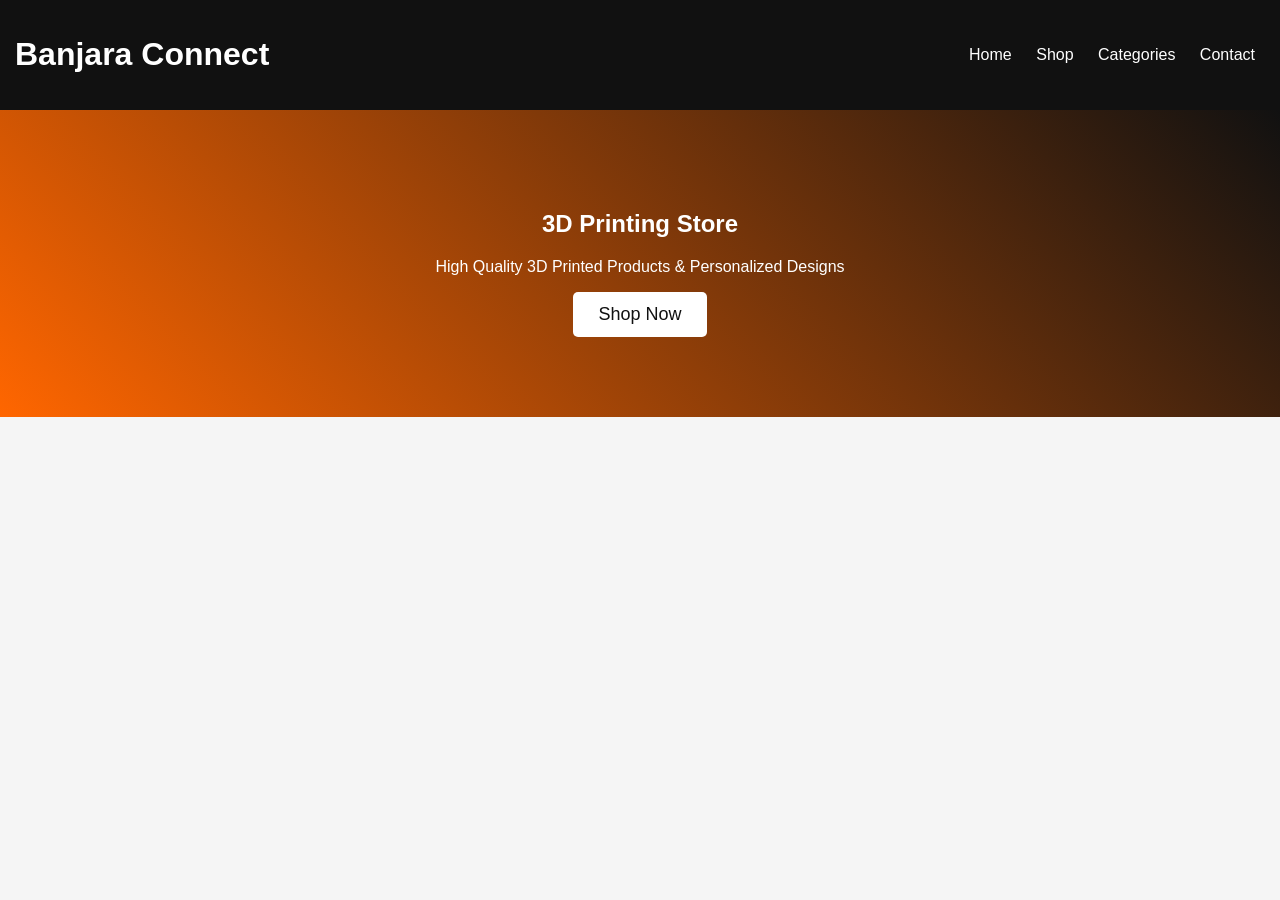
==== index.html @ 01ef3b02 "A Bbb" ====
<!DOCTYPE html>
<html lang="hi">
<head>
  <meta charset="UTF-8">
  <meta name="viewport" content="width=device-width, initial-scale=1.0">
  <title>Banjara Connect</title>

  <link rel="stylesheet" href="style.css">
</head>
<body>

<header>
  <h1>Banjara Connect</h1>
  <nav>
    <a href="#">Home</a>
    <a href="#">Shop</a>
    <a href="#">Categories</a>
    <a href="#">Contact</a>
  </nav>
</header>

<section class="hero">
  <h2>3D Printing Store</h2>
  <p>High Quality 3D Printed Products & Personalized Designs</p>
  <button>Shop Now</button>
</section>

<script src="script.js"></script>
</body>
</html>
---- style.css ----
body{
margin:0;
font-family:Arial,sans-serif;
background:#f5f5f5;
}

header{
background:#111;
color:white;
padding:15px;
display:flex;
justify-content:space-between;
align-items:center;
}

nav a{
color:white;
text-decoration:none;
margin:10px;
}

.hero{
text-align:center;
padding:80px 20px;
background:linear-gradient(45deg,#ff6600,#111);
color:white;
}

button{
padding:12px 25px;
border:none;
background:white;
color:#111;
font-size:18px;
border-radius:5px;
cursor:pointer;
}
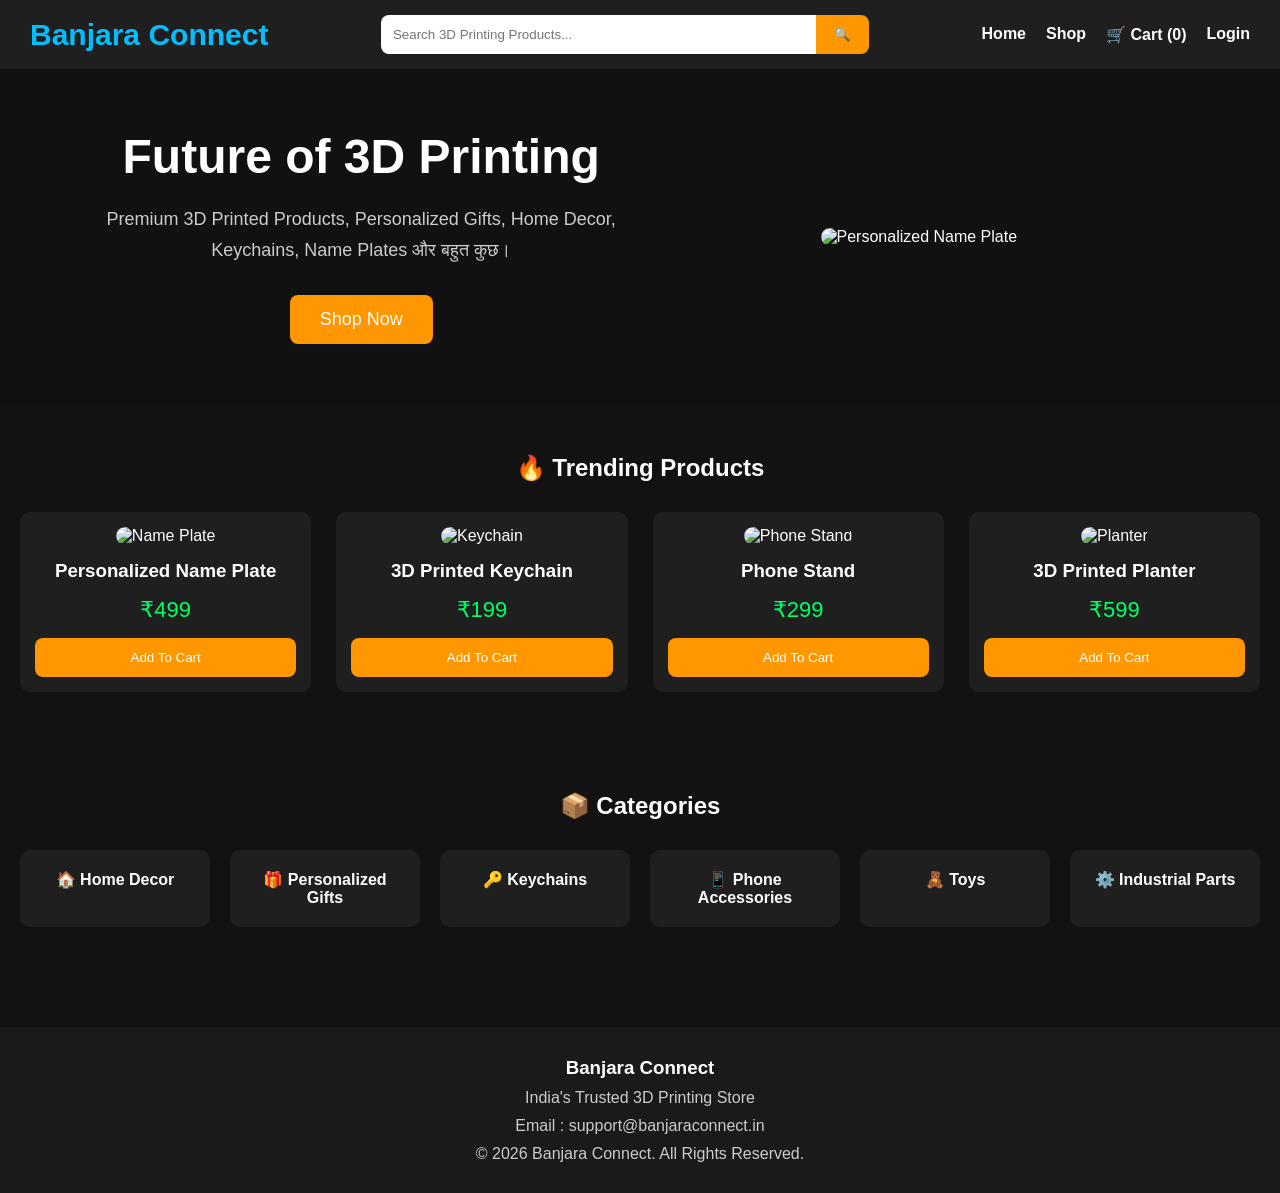
==== commit b5d9630c: "Add files via upload" ====
--- a/index.html
+++ b/index.html
@@ -1,30 +1,170 @@
 <!DOCTYPE html>
-<html lang="hi">
+<html lang="en">
+
 <head>
-  <meta charset="UTF-8">
-  <meta name="viewport" content="width=device-width, initial-scale=1.0">
-  <title>Banjara Connect</title>
+    <meta charset="UTF-8">
+    <meta name="viewport" content="width=device-width, initial-scale=1.0">
+    <title>Banjara Connect | 3D Printing Store</title>
 
-  <link rel="stylesheet" href="style.css">
+    <link rel="stylesheet" href="style.css">
 </head>
+
 <body>
 
-<header>
-  <h1>Banjara Connect</h1>
-  <nav>
-    <a href="#">Home</a>
-    <a href="#">Shop</a>
-    <a href="#">Categories</a>
-    <a href="#">Contact</a>
-  </nav>
-</header>
+    <!-- Header -->
+    <header>
+
+        <div class="logo">
+            Banjara Connect
+        </div>
+
+        <div class="search-box">
+            <input type="text" placeholder="Search 3D Printing Products...">
+            <button>🔍</button>
+        </div>
+
+        <nav>
+            <a href="index.html">Home</a>
+            <a href="shop.html">Shop</a>
+            <a href="cart.html">🛒 Cart</a>
+            <a href="login.html">Login</a>
+        </nav>
+
+    </header>
+
+    <!-- Hero Section -->
 
 <section class="hero">
-  <h2>3D Printing Store</h2>
-  <p>High Quality 3D Printed Products & Personalized Designs</p>
-  <button>Shop Now</button>
+
+    <div class="hero-text">
+
+        <h1>Future of 3D Printing</h1>
+
+        <p>
+            Premium 3D Printed Products, Personalized Gifts,
+            Home Decor, Keychains, Name Plates और बहुत कुछ।
+        </p>
+
+        <button class="hero-btn">Shop Now</button>
+
+    </div>
+
+    <div class="hero-image">
+
+        <img src="images/name.jpg" alt="Personalized Name Plate">
+
+    </div>
+
 </section>
 
-<script src="script.js"></script>
+    <!-- Products -->
+
+    <section class="products">
+
+        <h2>🔥 Trending Products</h2>
+
+        <div class="product-grid">
+
+            <div class="card">
+
+                <img src="https://via.placeholder.com/300x220?text=Name+Plate" alt="Name Plate">
+
+                <h3>Personalized Name Plate</h3>
+
+                <p class="price">₹499</p>
+
+                <button onclick="addToCart('Personalized Name Plate',499)">
+                    Add To Cart
+                </button>
+
+            </div>
+
+            <div class="card">
+
+                <img src="https://via.placeholder.com/300x220?text=Keychain" alt="Keychain">
+
+                <h3>3D Printed Keychain</h3>
+
+                <p class="price">₹199</p>
+
+                <button onclick="addToCart('3D Printed Keychain',199)">
+                    Add To Cart
+                </button>
+
+            </div>
+
+            <div class="card">
+
+                <img src="https://via.placeholder.com/300x220?text=Phone+Stand" alt="Phone Stand">
+
+                <h3>Phone Stand</h3>
+
+                <p class="price">₹299</p>
+
+                <button onclick="addToCart('Phone Stand',299)">
+                    Add To Cart
+                </button>
+
+            </div>
+
+            <div class="card">
+
+                <img src="https://via.placeholder.com/300x220?text=Planter" alt="Planter">
+
+                <h3>3D Printed Planter</h3>
+
+                <p class="price">₹599</p>
+
+                <button onclick="addToCart('3D Printed Planter',599)">
+                    Add To Cart
+                </button>
+
+            </div>
+
+        </div>
+
+    </section>
+
+    <!-- Categories -->
+
+    <section class="categories">
+
+        <h2>📦 Categories</h2>
+
+        <div class="category-grid">
+
+            <div class="category">🏠 Home Decor</div>
+
+            <div class="category">🎁 Personalized Gifts</div>
+
+            <div class="category">🔑 Keychains</div>
+
+            <div class="category">📱 Phone Accessories</div>
+
+            <div class="category">🧸 Toys</div>
+
+            <div class="category">⚙️ Industrial Parts</div>
+
+        </div>
+
+    </section>
+
+    <!-- Footer -->
+
+    <footer>
+
+        <h3>Banjara Connect</h3>
+
+        <p>India's Trusted 3D Printing Store</p>
+
+        <p>Email : support@banjaraconnect.in</p>
+
+        <p>© 2026 Banjara Connect. All Rights Reserved.</p>
+
+    </footer>
+
+    <script src="script.js"></script>
+
 </body>
+
 </html>
--- a/style.css
+++ b/style.css
@@ -1,37 +1,291 @@
+*{
+    margin:0;
+    padding:0;
+    box-sizing:border-box;
+    font-family:Arial,sans-serif;
+}
+
 body{
-margin:0;
-font-family:Arial,sans-serif;
-background:#f5f5f5;
-}
+    background:#121212;
+    color:white;
+}
+
+/* HEADER */
 
 header{
-background:#111;
-color:white;
-padding:15px;
-display:flex;
-justify-content:space-between;
-align-items:center;
+    display:flex;
+    justify-content:space-between;
+    align-items:center;
+    padding:15px 30px;
+    background:#1f1f1f;
+    position:sticky;
+    top:0;
+    z-index:999;
+}
+
+.logo{
+    font-size:30px;
+    font-weight:bold;
+    color:#00bfff;
+}
+
+.search-box{
+    display:flex;
+    width:40%;
+}
+
+.search-box input{
+    width:100%;
+    padding:12px;
+    border:none;
+    outline:none;
+    border-radius:8px 0 0 8px;
+}
+
+.search-box button{
+    padding:12px 18px;
+    border:none;
+    background:#ff9800;
+    color:white;
+    cursor:pointer;
+    border-radius:0 8px 8px 0;
+}
+
+nav{
+    display:flex;
+    gap:20px;
 }
 
 nav a{
-color:white;
-text-decoration:none;
-margin:10px;
-}
+    color:white;
+    text-decoration:none;
+    font-weight:bold;
+}
+
+nav a:hover{
+    color:#00bfff;
+}
+
+/* HERO */
 
 .hero{
-text-align:center;
-padding:80px 20px;
-background:linear-gradient(45deg,#ff6600,#111);
-color:white;
-}
-
-button{
-padding:12px 25px;
-border:none;
-background:white;
-color:#111;
-font-size:18px;
-border-radius:5px;
-cursor:pointer;
+    text-align:center;
+    padding:80px 20px;
+}
+
+.hero h1{
+    font-size:48px;
+    margin-bottom:20px;
+}
+
+.hero p{
+    color:#cccccc;
+    font-size:20px;
+    max-width:700px;
+    margin:auto;
+}
+
+.shop-btn{
+    margin-top:30px;
+    padding:15px 35px;
+    border:none;
+    background:#ff9800;
+    color:white;
+    font-size:18px;
+    border-radius:8px;
+    cursor:pointer;
+}
+
+/* PRODUCTS */
+
+.products{
+    padding:50px 20px;
+}
+
+.products h2{
+    text-align:center;
+    margin-bottom:30px;
+}
+
+.product-grid{
+    display:grid;
+    grid-template-columns:repeat(auto-fit,minmax(250px,1fr));
+    gap:25px;
+}
+
+.card{
+    background:#1f1f1f;
+    border-radius:10px;
+    padding:15px;
+    text-align:center;
+}
+
+.card img{
+    width:100%;
+    border-radius:10px;
+}
+
+.card h3{
+    margin:15px 0;
+}
+
+.price{
+    color:#00ff66;
+    font-size:22px;
+    margin-bottom:15px;
+}
+
+.card button{
+    width:100%;
+    padding:12px;
+    border:none;
+    background:#ff9800;
+    color:white;
+    border-radius:8px;
+    cursor:pointer;
+}
+
+/* CATEGORIES */
+
+.categories{
+    padding:50px 20px;
+}
+
+.categories h2{
+    text-align:center;
+    margin-bottom:30px;
+}
+
+.category-grid{
+    display:grid;
+    grid-template-columns:repeat(auto-fit,minmax(180px,1fr));
+    gap:20px;
+}
+
+.category{
+    background:#1f1f1f;
+    padding:20px;
+    border-radius:10px;
+    text-align:center;
+    font-weight:bold;
+}
+
+/* FOOTER */
+
+footer{
+    margin-top:50px;
+    background:#1a1a1a;
+    padding:30px;
+    text-align:center;
+}
+
+footer p{
+    margin-top:10px;
+    color:#cccccc;
+}
+
+/* MOBILE */
+
+@media(max-width:768px){
+
+header{
+    flex-direction:column;
+    gap:15px;
+}
+
+.search-box{
+    width:100%;
+}
+
+nav{
+    flex-wrap:wrap;
+    justify-content:center;
+}
+
+.hero h1{
+    font-size:34px;
+}
+
+.hero p{
+    font-size:18px;
+}
+
+}/* HERO SECTION */
+
+.hero{
+    display:flex;
+    justify-content:space-between;
+    align-items:center;
+    gap:40px;
+    padding:60px 8%;
+    background:#111;
+    color:white;
+    flex-wrap:wrap;
+}
+
+.hero-text{
+    flex:1;
+    min-width:280px;
+}
+
+.hero-text h1{
+    font-size:48px;
+    margin-bottom:20px;
+}
+
+.hero-text p{
+    font-size:18px;
+    color:#cccccc;
+    line-height:1.7;
+    margin-bottom:30px;
+}
+
+.hero-btn{
+    background:#ff9800;
+    color:white;
+    border:none;
+    padding:14px 30px;
+    font-size:18px;
+    border-radius:8px;
+    cursor:pointer;
+}
+
+.hero-btn:hover{
+    background:#ff6f00;
+}
+
+.hero-image{
+    flex:1;
+    text-align:center;
+    min-width:280px;
+}
+
+.hero-image img{
+    width:100%;
+    max-width:500px;
+    border-radius:20px;
+}
+
+/* MOBILE */
+
+@media(max-width:768px){
+
+.hero{
+    flex-direction:column;
+    text-align:center;
+    padding:40px 20px;
+}
+
+.hero-text h1{
+    font-size:34px;
+}
+
+.hero-text p{
+    font-size:16px;
+}
+
+.hero-btn{
+    width:100%;
+}
+
 }
